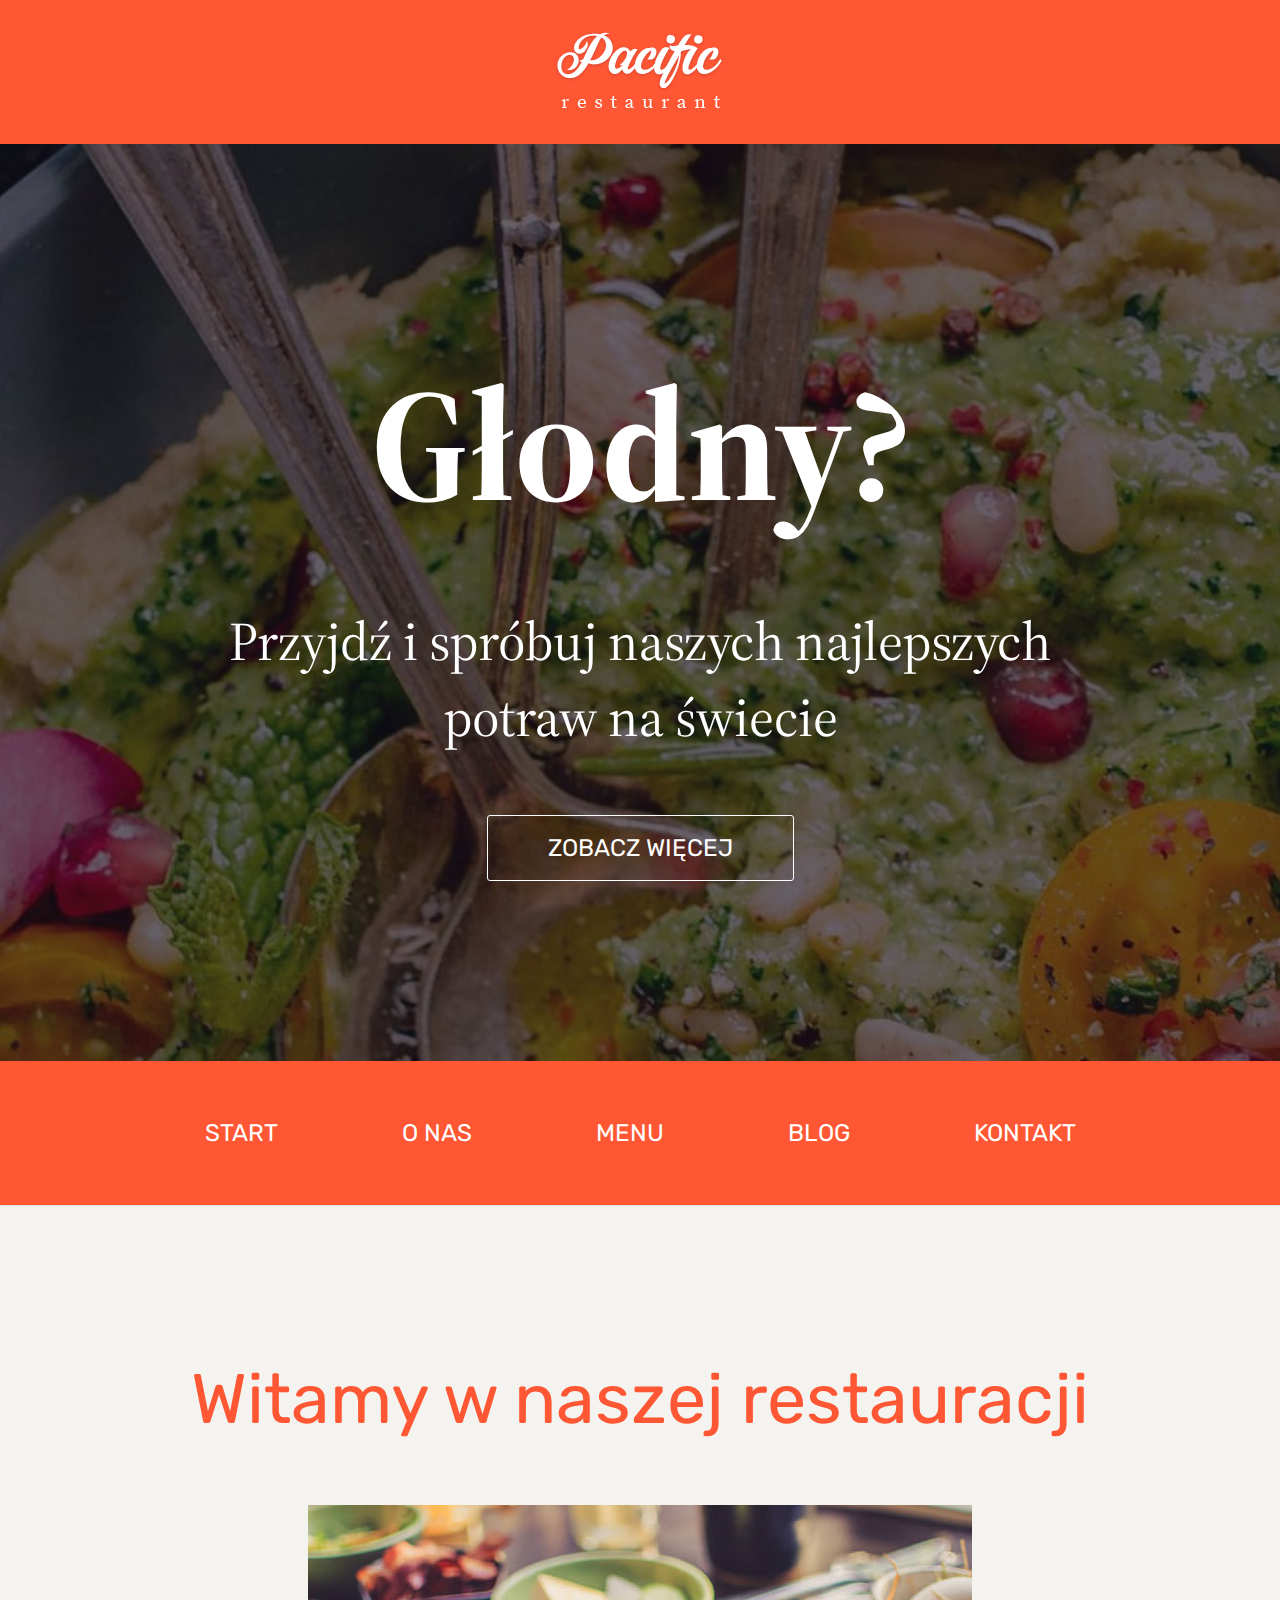
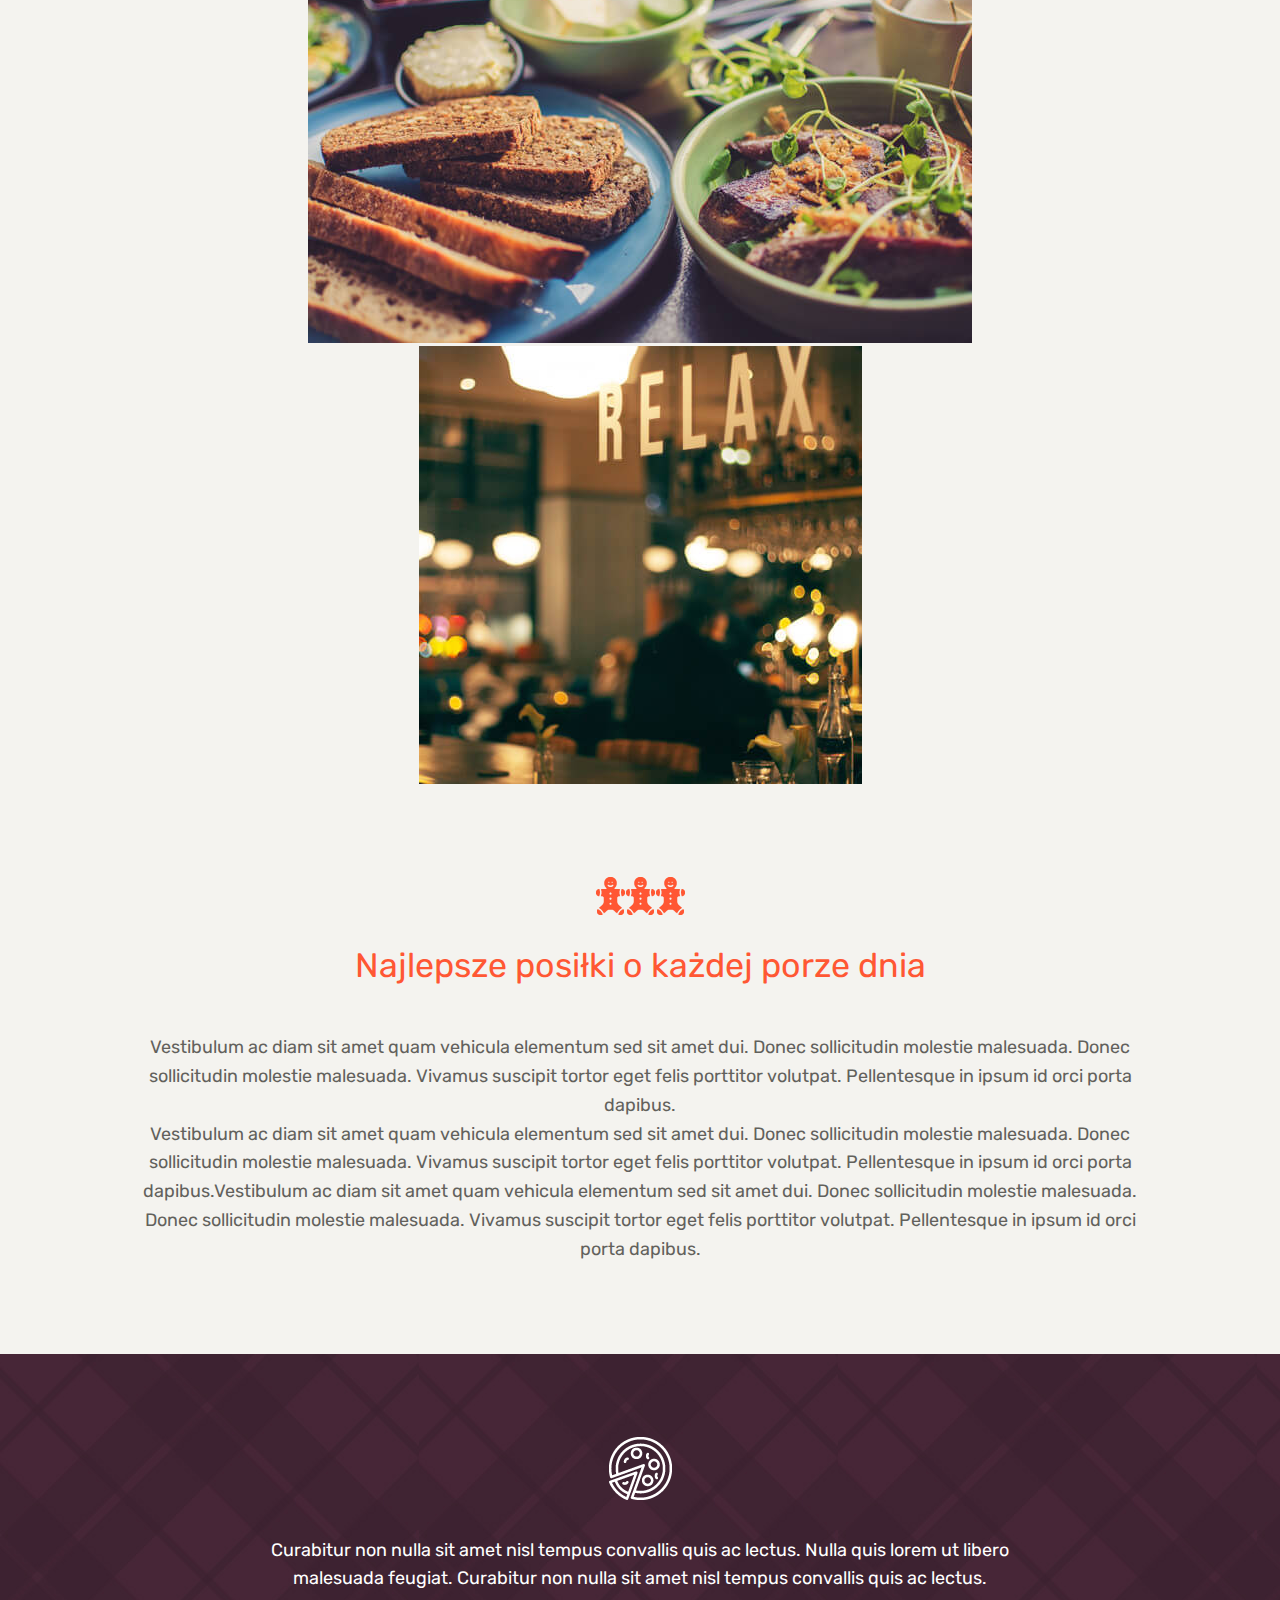
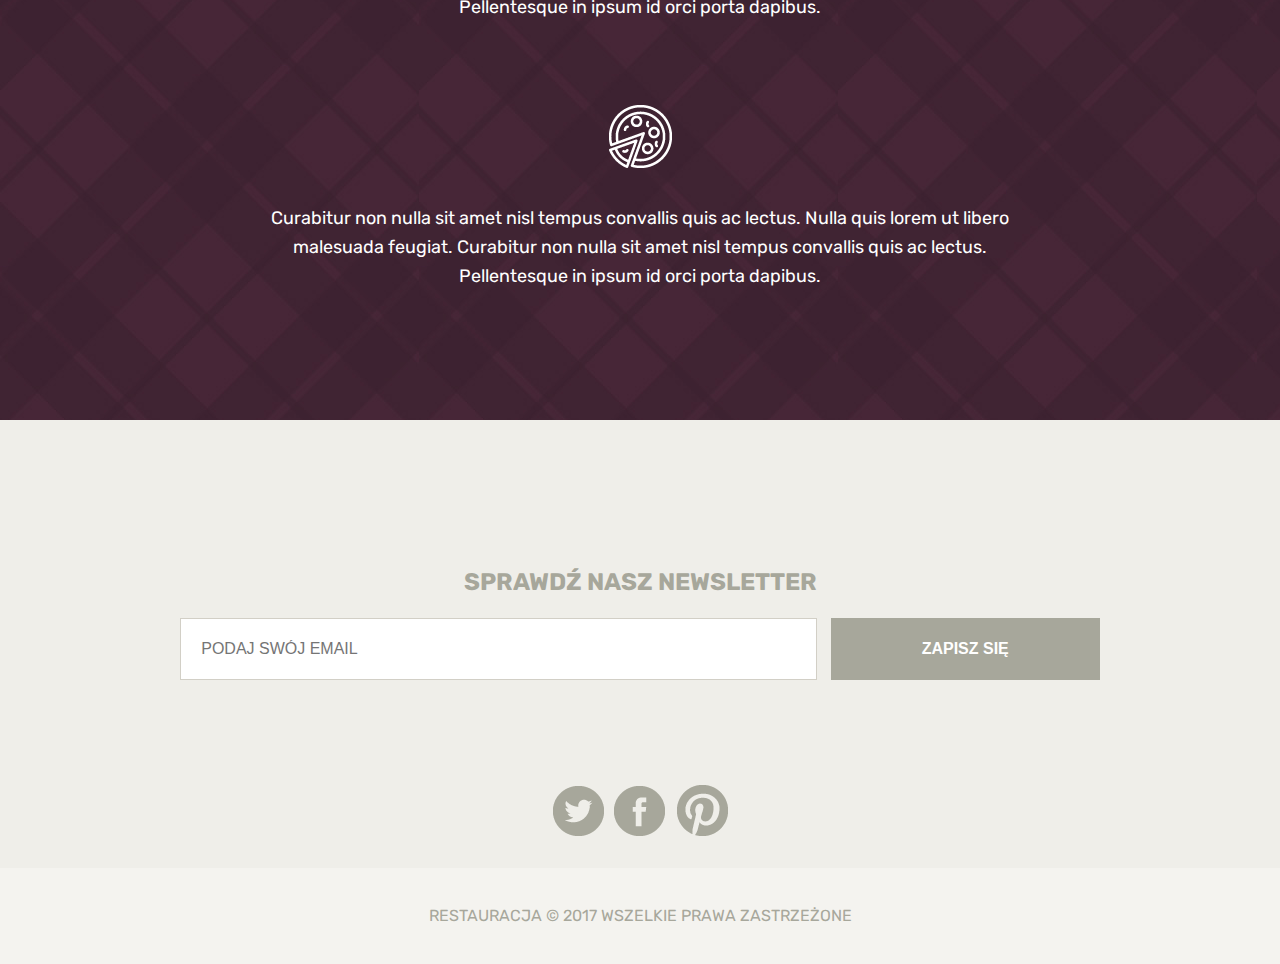
==== index.html @ d8268dbf "Add files via upload" ====
<!DOCTYPE html>
<html>
<head>
	<meta charset="UTF-8">
	<title>Witamy w naszej restauracji</title>
	<link href="https://fonts.googleapis.com/css?family=Source+Serif+Pro:400,700&amp;subset=latin-ext" rel="stylesheet">
	<link href="https://fonts.googleapis.com/css?family=Rubik&amp;subset=latin-ext" rel="stylesheet">
	<link rel="stylesheet" href="style.css">
</head>
<body>
	<header>
		<div class="logo-bar">
			<a href="index.html">
				<img src="images/logo.png" alt="Logo restauracji">
			</a>
		</div>
		<div class="top">
			<h1>Głodny?</h1>
			<p>Przyjdź i spróbuj naszych najlepszych<br> potraw na świecie</p>
			<a href="">ZOBACZ WIĘCEJ</a>
		</div>
		<nav>
			<ul>
				<li><a href="index.html">START</a></li>
				<li><a href="">O NAS</a></li>
				<li><a href="">MENU</a></li>
				<li><a href="">BLOG</a></li>
				<li><a href="kontakt.html">KONTAKT</a></li>
			</ul>
		</nav>
	</header>
	<main>
	
		<section class="section-welcome">
			<h1 class="section-header">Witamy w naszej restauracji</h1>
			<img src="images/danie_1.jpg" alt="Danie numer 1" class="welcome-first-image">
			<img src="images/danie_2.jpg" alt="Danie numer 2">
		</section>

		<section class="section-best-meals">
			<img src="images/ciastka.png" alt="ciastka">
			<h1 class="section-header">Najlepsze posiłki o każdej porze dnia</h1>
			<p>Vestibulum ac diam sit amet quam vehicula elementum sed sit amet dui. Donec sollicitudin molestie malesuada. Donec sollicitudin molestie malesuada. Vivamus suscipit tortor eget felis porttitor volutpat. Pellentesque in ipsum id orci porta dapibus.</p>
			<p>Vestibulum ac diam sit amet quam vehicula elementum sed sit amet dui. Donec sollicitudin molestie malesuada. Donec sollicitudin molestie malesuada. Vivamus suscipit tortor eget felis porttitor volutpat. Pellentesque in ipsum id orci porta dapibus.Vestibulum ac diam sit amet quam vehicula elementum sed sit amet dui. Donec sollicitudin molestie malesuada. Donec sollicitudin molestie malesuada. Vivamus suscipit tortor eget felis porttitor volutpat. Pellentesque in ipsum id orci porta dapibus.</p>
		</section>

		<section class="section-offer">
			<div class="section-offer-single">
				<img src="images/pizza.png" alt="Pizza">
				<p>Curabitur non nulla sit amet nisl tempus convallis quis ac lectus. Nulla quis lorem ut libero malesuada feugiat. Curabitur non nulla sit amet nisl tempus convallis quis ac lectus. Pellentesque in ipsum id orci porta dapibus.</p>
			</div>
			<div class="section-offer-single">
				<img src="images/pizza.png" alt="Pizza">
				<p>Curabitur non nulla sit amet nisl tempus convallis quis ac lectus. Nulla quis lorem ut libero malesuada feugiat. Curabitur non nulla sit amet nisl tempus convallis quis ac lectus. Pellentesque in ipsum id orci porta dapibus.</p>
			</div>
		</section>

		<section class="section-newsletter">
			<div class="section-newsletter-wrapper">
				<h2>Sprawdź nasz newsletter</h2>
				<form action="" method="">
					<input type="email" placeholder="Podaj swój email">
					<button type="submit">Zapisz się</button>
				</form>
			</div>
			<div class="social-links">
				<a href=""><img src="images/twitter.png" alt="Twitter"></a>
				<a href=""><img src="images/facebook.png" alt="Facebook"></a>
				<a href=""><img src="images/pinterest.png" alt="Pinterest"></a>
			</div>
		</section>
	</main>
	<footer>
		Restauracja &copy; 2017 Wszelkie prawa zastrzeżone
	</footer>
</body>
</html>
---- style.css ----
/*
1. Reset
2. Style globalne
3. Typografia
4. Kompomenty
5. Nagłówek
6. Style głównych sekcji
7. Stopka
*/

/*
1. Reset
*/
/* http://meyerweb.com/eric/tools/css/reset/ 
   v2.0 | 20110126
   License: none (public domain)
*/

html, body, div, span, applet, object, iframe,
h1, h2, h3, h4, h5, h6, p, blockquote, pre,
a, abbr, acronym, address, big, cite, code,
del, dfn, em, img, ins, kbd, q, s, samp,
small, strike, strong, sub, sup, tt, var,
b, u, i, center,
dl, dt, dd, ol, ul, li,
fieldset, form, label, legend,
table, caption, tbody, tfoot, thead, tr, th, td,
article, aside, canvas, details, embed, 
figure, figcaption, footer, header, hgroup, 
menu, nav, output, ruby, section, summary,
time, mark, audio, video {
	margin: 0;
	padding: 0;
	border: 0;
	font-size: 100%;
	font: inherit;
	vertical-align: baseline;
}
/* HTML5 display-role reset for older browsers */
article, aside, details, figcaption, figure, 
footer, header, hgroup, menu, nav, section {
	display: block;
}
body {
	line-height: 1;
}
ol, ul {
	list-style: none;
}
blockquote, q {
	quotes: none;
}
blockquote:before, blockquote:after,
q:before, q:after {
	content: '';
	content: none;
}
table {
	border-collapse: collapse;
	border-spacing: 0;
}

/*
2. Style globalne
*/
body {
	background-color: #F4F3EF;
	color: #62615C;
	font-family: 'Rubik', sans-serif;
	font-weight: 400;
}

a {
	text-decoration: none;
}

section {
	text-align: center;
	padding: 0 10%;
}

img {
	max-width: 100%;
}

/*
3. Typografia
*/
p {
	font-size: 14px;
	line-height: 1.6;
}

@media screen and (min-width: 1024px) {
	p {
		font-size: 18px;
	}
}

/*
4. Komponenty
*/
.section-header {
	padding: 42px 0 20px;
	font-size: 18px;
	color: #FF5733;
}

@media screen and (min-width: 1024px) {
	.section-header {
		padding: 0;
	}
}

/*
5. Nagłówek
*/
header {
	text-align: center;
}

.logo-bar {
	background-color: #FF5733;
	padding: 10px 0;
}

@media screen and (min-width: 1024px) {
	.logo-bar {
		padding: 20px 0;
	}
}

.logo-bar img {
	max-width: 20%;
}

.top {
	padding: 60px 0 40px;
	color: #FFFFFF;
	font-family: 'Source Serif Pro', serif;
	background: url('images/header_photo_small.jpg') 0 0;
	background-size: cover;
}

@media screen and (min-width: 1024px) {
	.top {
		background: url('images/header_photo_big.jpg') 0 0;
		padding: 220px 0 180px;
		background-size: cover;
	}
}

.top h1 {
	margin-bottom: 8px;
	font-size: 36px;
	font-weight: 700;
}

@media screen and (min-width: 1024px) {
	.top h1 {
		margin-bottom: 80px;
		font-size: 160px;
	}
}

.top p {
	font-size: 14px;
	line-height: 1.4;
}

@media screen and (min-width: 1024px) {
	.top p {
		font-size: 54px;
	}
}

.top a {
	display: inline-block;
	margin: 20px 0 0;
	padding: 10px 24px;
	color: #FFFFFF;
	font-family: 'Rubik', sans-serif;
	font-size: 12px;
	text-transform: uppercase;
	border: 1px solid #FFFFFF;
	border-radius: 3px;
}

@media screen and (min-width: 1024px) {
	.top a {
		margin: 60px 0 0;
		padding: 20px 60px;
		font-size: 24px;
	}
}

.top a:hover {
	background-color: #FFFFFF;
	color: #4C4731;
}

nav {
	background-color: #FFFFFF;
	box-shadow: 1px 1px 0 #DEDEDE;
}

nav li {
	padding: 15px 0;
}

@media screen and (min-width: 1024px) {
	nav {
		background-color: #FF5733;
	}
}

@media screen and (min-width: 1024px) {
	nav li {
		display: inline-block;
		padding: 60px;
	}
}

nav a {
	color: #62615C;
	font-size: 12px;
}

nav a:hover {
	color: #FF5733;
}

@media screen and (min-width: 1024px) {
	nav a {
		font-size: 24px;
		color: #FFFFFF;
	}
}

@media screen and (min-width: 1024px) {
	nav a:hover {
		color: #62615C;
	}
}

/*
6. Style głównych sekcji
*/
@media screen and (min-width: 1024px) {
	.section-welcome h1 {
		margin: 160px 0 70px;
		font-size: 70px;
	}
	.section-best-meals h1 {
		margin: 25px 0 50px;
		font-size: 34px;
	}	
}

.welcome-first-image {
	display: none;
}

@media screen and (min-width: 1024px) {
	.welcome-first-image {
		display: inline-block;
	}	
}

.section-best-meals {
	padding: 0 10% 60px;
}

@media screen and (min-width: 1024px) {
	.section-best-meals {
		padding: 0 10% 90px;
	}	
}

.section-best-meals img {
	padding: 20px 0 0;
	max-width: 20%;
}

@media screen and (min-width: 1024px) {
	.section-best-meals img {
		padding: 85px 0 0;
	}
}

.section-offer {
	padding: 40px 10% 50px;
	background: url('images/desen_tlo.jpg') 0 0;
}

@media screen and (min-width: 1024px) {
	.section-offer {
		padding: 80px 20% 130px;
	}	
}

.section-offer-single img {
	margin: 0 0 30px;
	max-width: 12%;
} 

.section-offer-single p {
	color: #FFFFFF;
}

.section-offer-single:first-child {
	margin: 0 0 30px;
}

@media screen and (min-width: 1024px) {
	.section-offer-single:first-child {
		margin: 0 0 80px;
	}
}

.section-newsletter {
	background-color: #EFEEE9;
	padding: 47px 0 26px;
} 

@media screen and (min-width: 1024px) {
	.section-newsletter {
		padding: 150px 0 26px;
	} 	
}

.section-newsletter h2 {
	margin: 0 0 24px;
	font-size: 14px;
	font-weight: 700;
	text-transform: uppercase;
	color: #A7A79B;
}

@media screen and (min-width: 1024px) {
	.section-newsletter h2 {
		font-size: 24px;
	}
}

.section-newsletter form {
	margin: 0 0 40px;
}

.section-newsletter input {
	display: block;
	width: 60%;
	border: 1px solid #D2CFC6;
	height: 30px;
	line-height: 1.8;
	text-transform: uppercase;
	padding: 0 0 0 20px;
	margin: 0 auto 12px;
}

@media screen and (min-width: 1024px) {
	.section-newsletter input {
		display: inline-block;
		height: 60px;
		font-size: 16px;
	}	
}

.section-newsletter button {
	padding: 10px 40px;
	border: 1px solid #A7A79B;
	background-color: #A7A79B;
	color: #FFFFFF;
	text-transform: uppercase;
	font-weight: 700;
	font-size: 12px;
}

@media screen and (min-width: 1024px) {
	.section-newsletter button {
		padding: 21px 90px;
		margin: 0 0 0 10px;
		font-size: 16px;
	}
}

@media screen and (min-width: 1024px) {
	.section-newsletter-wrapper {
		width: 80%;
		margin: 0 auto;
	}	
}

.social-links img {
	max-width: 10%;
}

@media screen and (min-width: 1024px) {
	.social-links {
		margin: 90px 0 0;
	}
}

.section-contact-form h1 {
	margin: 50px 0 40px;
}

@media screen and (min-width: 1024px) {
	.section-contact-form h1 {
		margin: 120px 0 100px;
		font-size: 70px;
	}	
}

.section-contact-form-inner {
	padding: 18px 0 24px;
	width: 80%;
	margin: 0 auto;
	border-bottom: 1px dashed #A7A79B;
}

@media screen and (min-width: 1024px) {
	.section-contact-form-inner {
		padding: 18px 0 70px;
	}
}

.section-contact-form input,
.section-contact-form textarea {
	display: block;
	width: 100%;
	text-align: center;
	font-weight: 700;
	margin: 0 auto 12px;
	border: 1px solid #D2CFC6;
}

@media screen and (min-width: 1024px) {
	.section-contact-form input,
	.section-contact-form textarea {
		width: 70%;
	}
}

.section-contact-form input {
	height: 28px;
}

@media screen and (min-width: 1024px) {
	.section-contact-form input {
		height: 60px;
		font-size: 16px;
	}	
}

.section-contact-form textarea {
	height: 180px;
	padding: 10px 0 0;
	font-size: 16px;
}

@media screen and (min-width: 1024px) {
	.section-contact-form textarea {
		height: 300px;
	}
}

.section-contact-form button {
	padding: 10px 42px;
	background-color: #FF5733;
	color: #FFFFFF;
	text-transform: uppercase;
	font-size: 12px;
	border: none;
	border-radius: 3px;
	margin: 25px 0 0;
}

@media screen and (min-width: 1024px) {
	.section-contact-form button {
		padding: 22px 80px;
		font-size: 24px;
		margin: 40px 0 0;
	}
}

.section-map {
	padding: 30px 0 0;
	width: 65%;
	margin: 0 auto;
}

@media screen and (min-width: 1024px) {
	.section-map {
		padding: 60px 0 0;
	}
}

.section-map img {
	border: 1px solid #D2CFC6;
}

/*
7. Stopka
*/
footer {
	padding: 20px 0;
	font-size: 12px;
	text-align: center;
	color: #A7A79B;
	text-transform: uppercase;
}

@media screen and (min-width: 1024px) {
	footer {
		padding: 40px 0;
		font-size: 16px;
	}
}
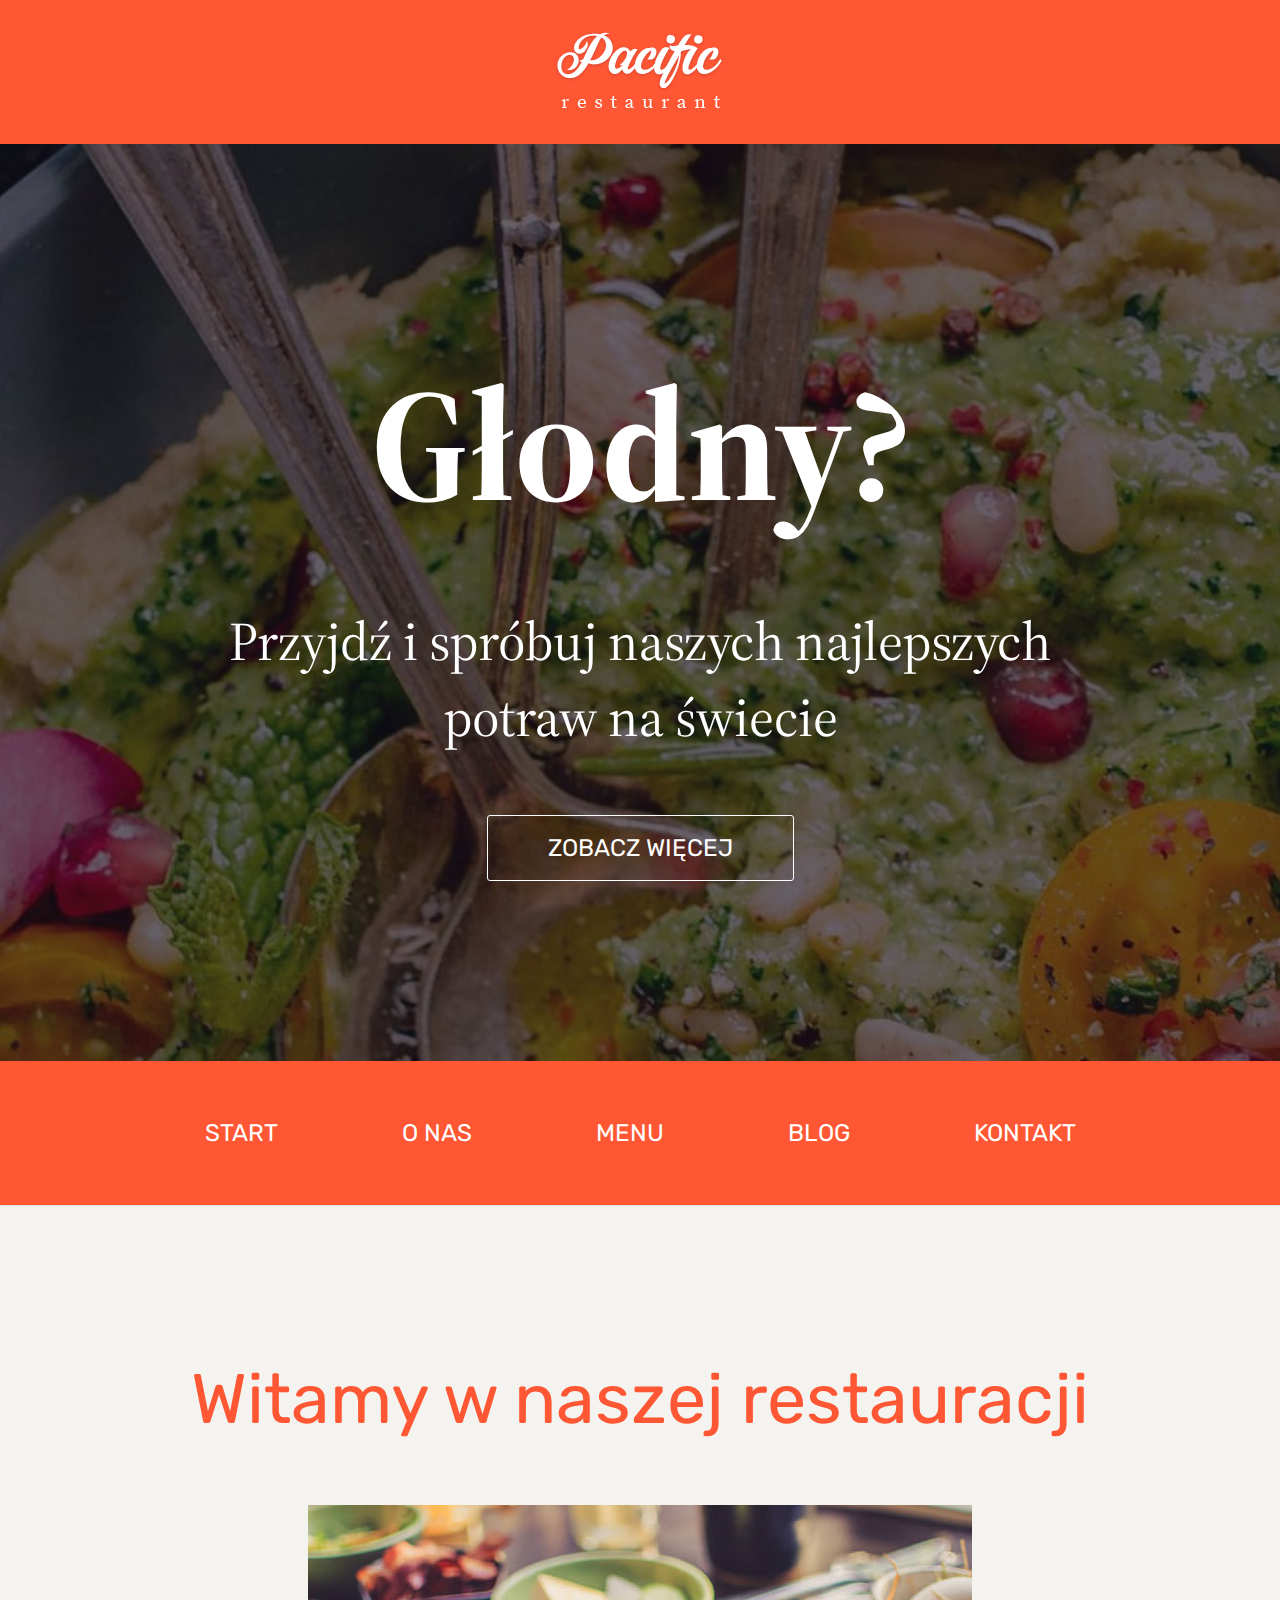
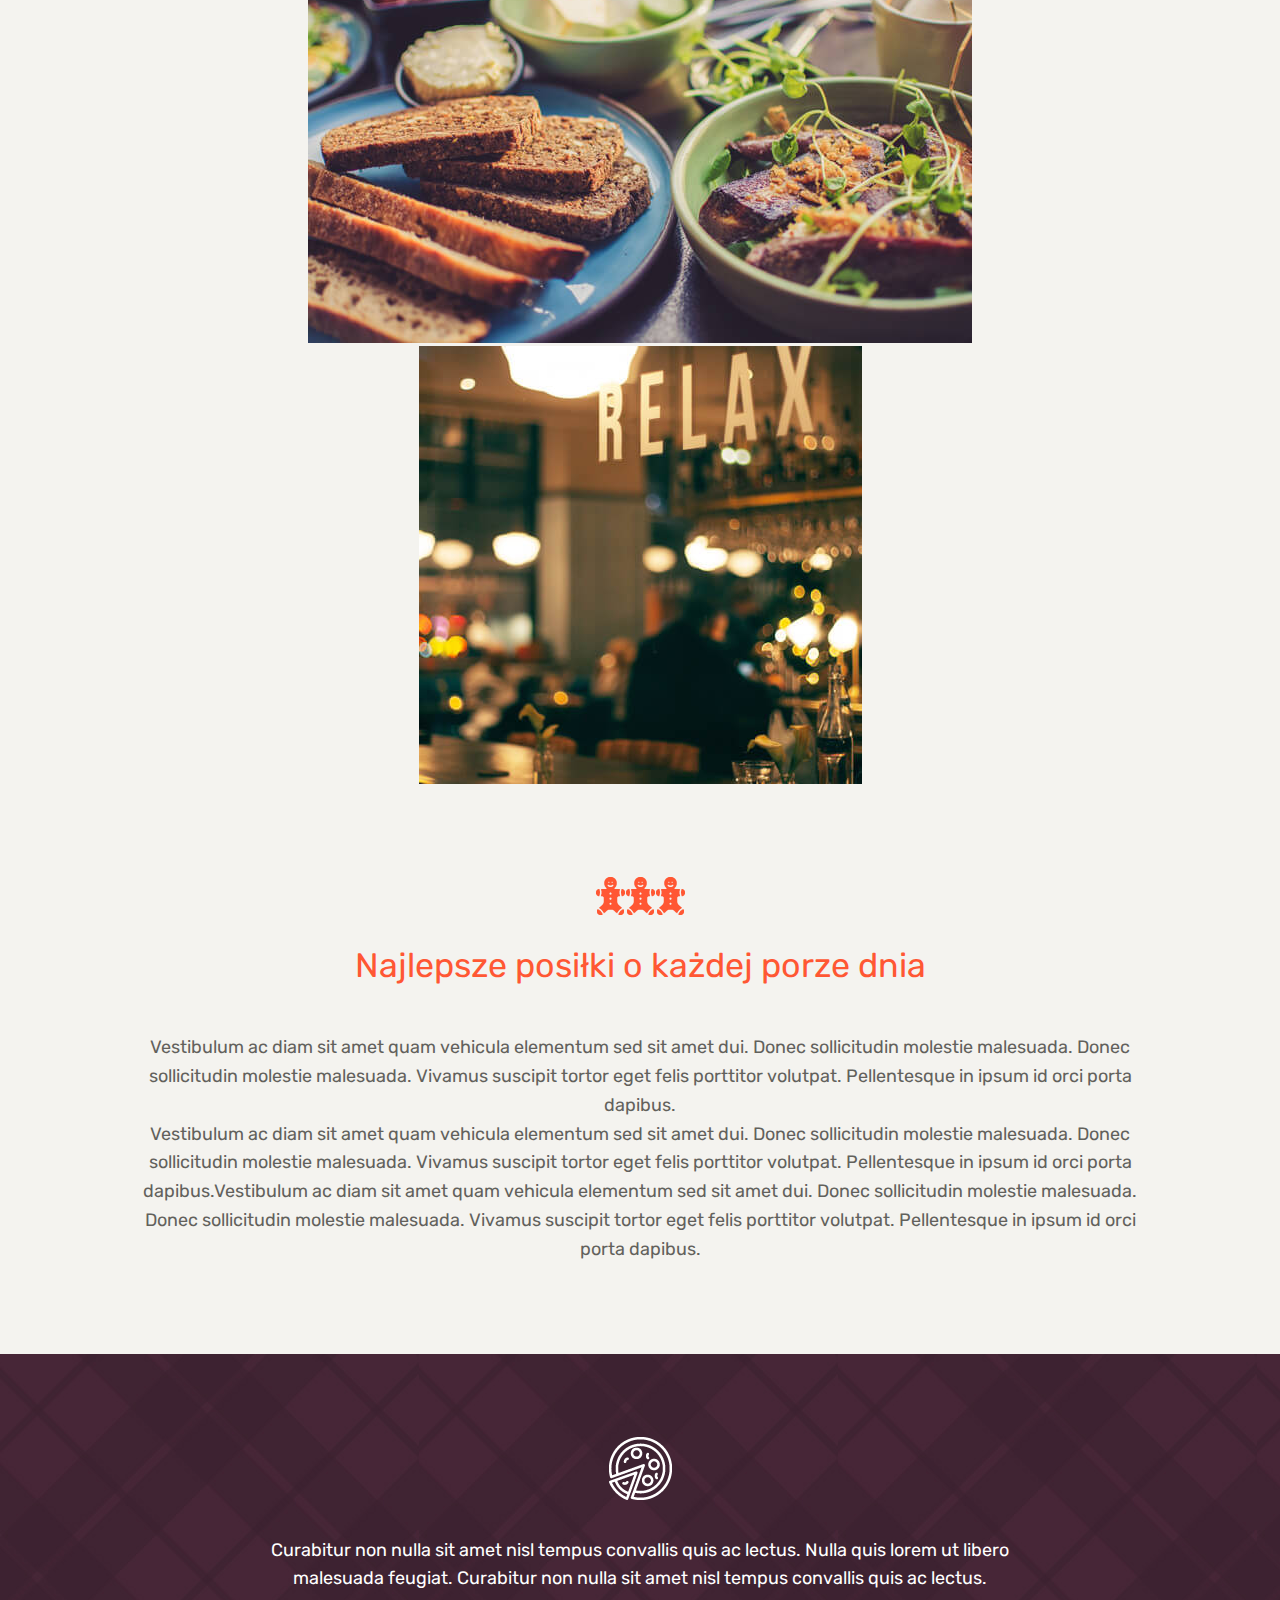
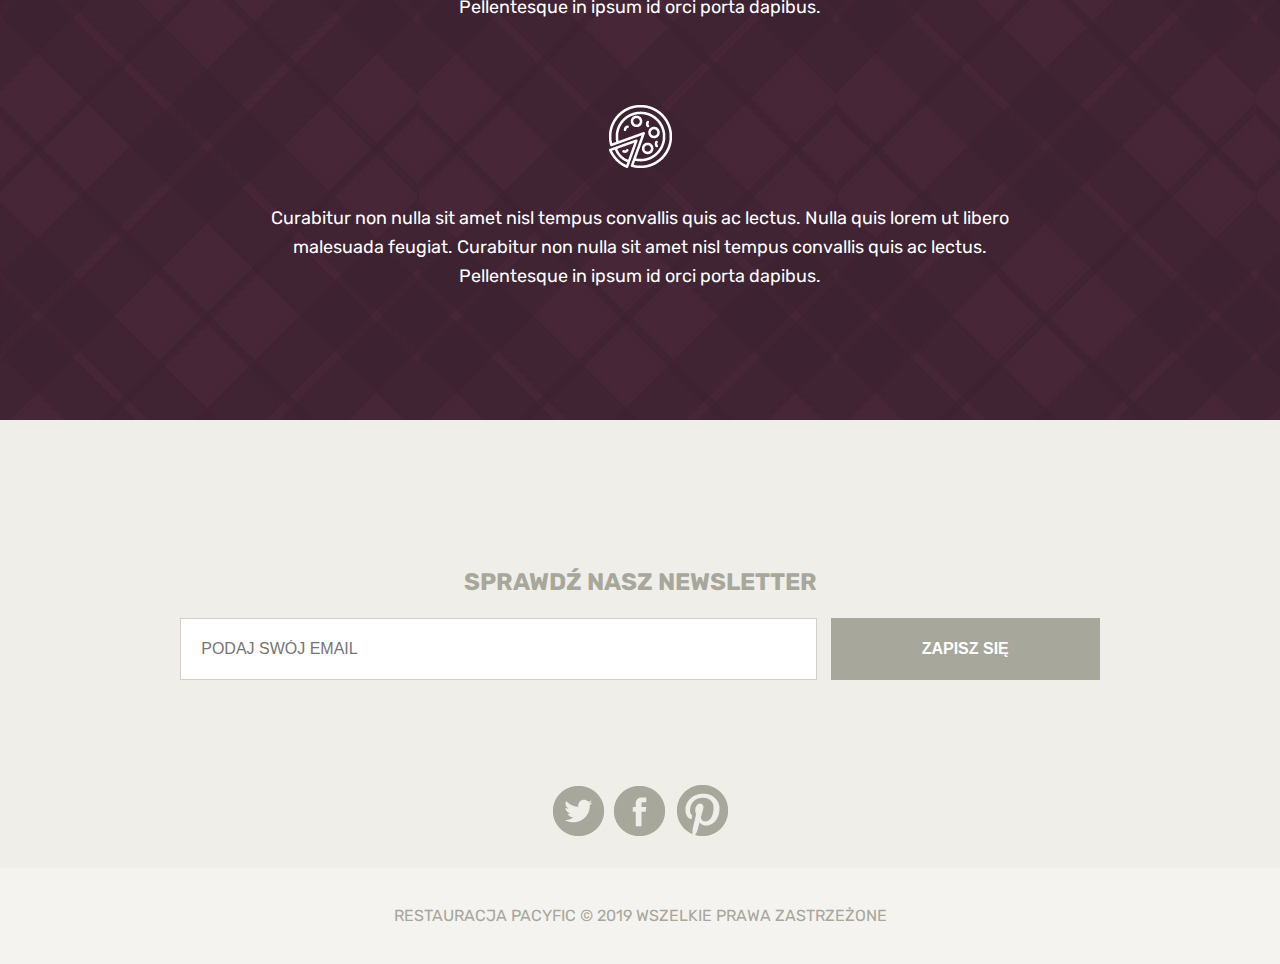
==== commit 6eed9a1e: "Update index.html" ====
--- a/index.html
+++ b/index.html
@@ -71,7 +71,7 @@
 		</section>
 	</main>
 	<footer>
-		Restauracja &copy; 2017 Wszelkie prawa zastrzeżone
+		Restauracja Pacyfic &copy; 2019 Wszelkie prawa zastrzeżone
 	</footer>
 </body>
-</html>+</html>
